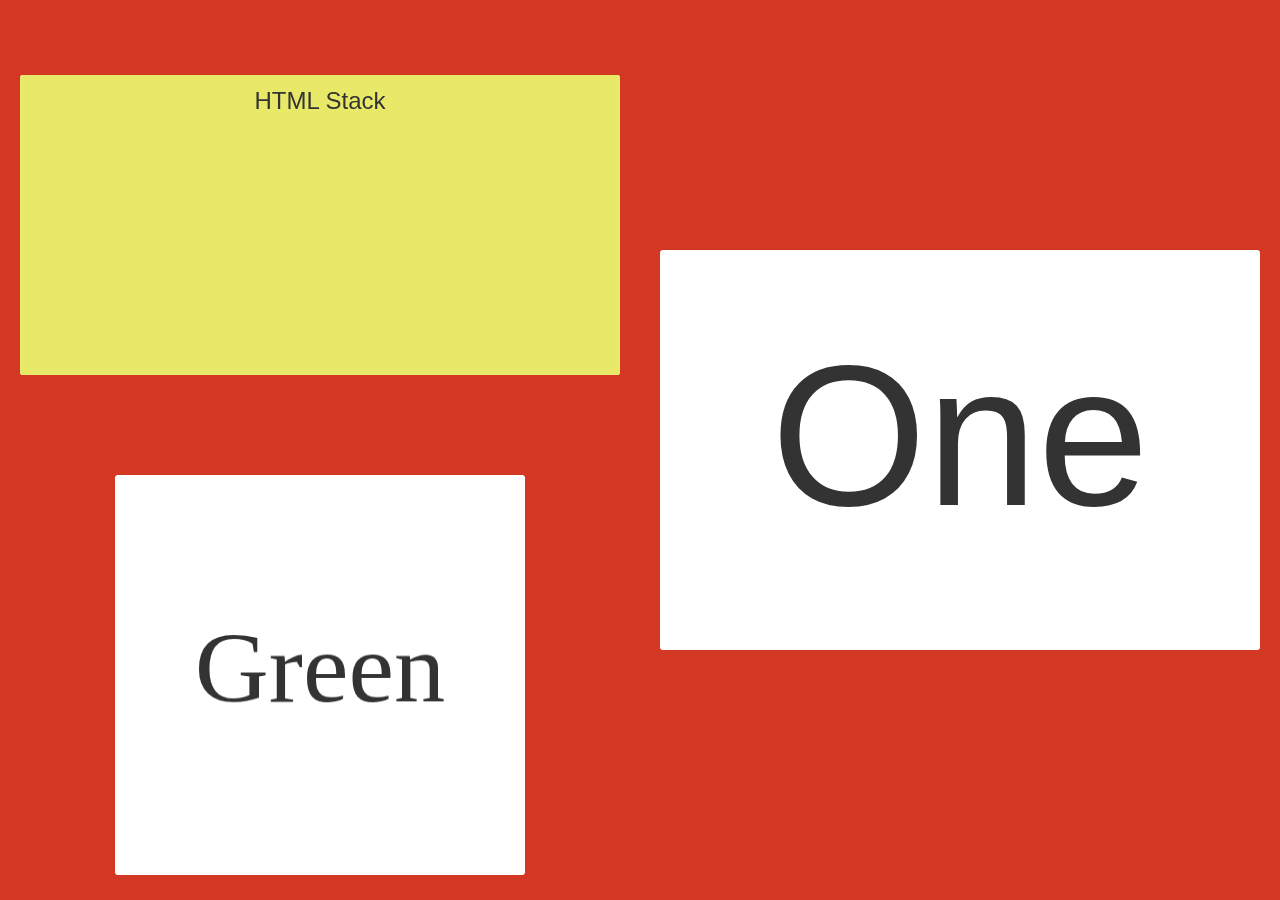
==== index.html @ 44a65b51 "Changed flashCard.html to index.html" ====
<!doctype html>
<html lang="en">
	<head>
		<meta http-equiv="Content-Type" content="text/html; charset=UTF-8" />
		<meta name="viewport" content="initial-scale=1.0, width=device-width, initial-scale=1.0, maximum-scale=1.0, user-scalable=no" />
		<meta name="apple-mobile-web-app-capable" content="yes" />

		<title>Flashcard Stacks</title>

		<link href="css/flashCard.css" rel="stylesheet" type="text/css" />
		<script src="js/flashCard.js" type="text/javascript"></script>
		<script src="js/example.js" type="text/javascript"></script>

		<style>
			html, body {height: 100%;}

			body {
				background-color: #d23823;
				font-family: sans-serif;
				margin: 0;
			}

			.fc_stack {
				height: 50%;
				width: 50%;
				padding: 20px;
				float: left;
			}
			#integers {
				height: 100%;
				float: right;
			}
			.fc_content {
				color: #333;
				line-height: 2em;
				text-align: center;
				padding: 10px;
			}
			.fc_content > span {
				font-size: 1.5em;
			}
			.fc_content > p {
				text-align: left;
				line-height: 1.4em;
				text-indent: 1ex;
				font-size: 1.1em;
				margin: 0;
				padding: 0;
			}
			.one {background-color: #e8e968}
			.two {background-color: #9673d8}
		</style>
	</head>
	<body onload="init()">
		<!-- words stack -->
		<div id="words" class="fc_stack" data-fc-width="100" data-fc-height="50" title="Dragging and tilting enabled">
			<!-- First Card -->
			<div class="fc_content one">
				<span>HTML Stack</span>
			</div>
			<div class="fc_content two">
				<span>This is a &lt;span&gt; tag.</span>
			</div>

			<!-- Second Card -->
			<div class="fc_content one">
				<span>2<sup>nd</sup> Card</span>
			</div>

			<div class="fc_content two">
				<p>This text is in a &lt;p&gt; tag, and contains a total of fourteen words.</p>
			</div>
		</div>

		<!-- integers stack -->
		 <div id="integers" class="fc_stack" title="Clicking and arrow keys enabled"></div>

		<!-- colors stack -->
		<div id="colors" class="fc_stack" data-fc-width="50" data-fc-height="50" title="Dragging enabled; Canvas dimensions match flashcard dimensions"></div>
	</body>
</html>
---- css/flashCard.css ----
.fc_stack {
	overflow: hidden;
	box-sizing: border-box;

	-webkit-touch-callout: none;
	-webkit-user-select: none;
	-khtml-user-select: none;
	-moz-user-select: none;
	-ms-user-select: none;
	user-select: none;
}

.fc_stack > div {
	width: 100%;
	height: 100%;
	position: relative;

	-webkit-perspective: 1000px;
	-moz-perspective: 1000px;
	perspective: 1000px;
}

.fc_card {
	position: absolute;
	top: 0;
	right: 0;
	bottom: 0;
	left: 0;
	margin: auto;

	width: 600px;
	height: 400px;
	cursor: pointer;

	transform-style: preserve-3d;
	-webkit-transform-style: preserve-3d;
	-ms-transform-style: preserve-3d;
}

.fc_side {
	display: block;
	width: 100%;
	height: 100%;
	position: absolute;
	background-color: #fff;

	-webkit-backface-visibility: hidden;
	-ms-backface-visibility: hidden;
	backface-visibility: hidden;
}

.fc_side, .fc_content {
	-webkit-border-radius: 3px;
	-moz-border-radius: 3px;
	border-radius: 3px;
}

.fc_content {
	margin: 0;
	width: 100%;
	height: 100%;
	overflow: hidden;
	box-sizing: border-box;
}

.fc_flipLeft, .fc_tiltLeft, .fc_flipRight, .fc_tiltRight {
	-webkit-transition: -webkit-transform 0.4s ease-out;
	transition: transform 0.5s ease-out;
}
.fc_back {
	-webkit-transform: rotateY(180deg);
	-ms-transform: rotateY(180deg);
	transform: rotateY(180deg);
}
.fc_facedown, .fc_faceup.fc_flipLeft {
	-webkit-transform: rotateY(180deg);
	-ms-transform: rotateY(180deg);
	transform: rotateY(180deg);
}
.fc_faceup, .fc_facedown.fc_flipRight {
	-webkit-transform: rotateY(360deg);
	-ms-transform: rotateY(360deg);
	transform: rotateY(360deg);
}
.fc_faceup.fc_flipRight {
	-webkit-transform: rotateY(540deg);
	-ms-transform: rotateY(540deg);
	transform: rotateY(540deg);
}
.fc_faceup.fc_tiltRight {
	-webkit-transform: rotateY(380deg);
	-ms-transform: rotateY(380deg);
	transform: rotateY(380deg);
}
.fc_faceup.fc_tiltLeft {
	-webkit-transform: rotateY(340deg);
	-ms-transform: rotateY(340deg);
	transform: rotateY(340deg);
}
.fc_facedown.fc_flipLeft {
	-webkit-transform: rotateY(0);
	-ms-transform: rotateY(0);
	transform: rotateY(0);
}
.fc_facedown.fc_tiltRight {
	-webkit-transform: rotateY(200deg);
	-ms-transform: rotateY(200deg);
	transform: rotateY(200deg);
}
.fc_facedown.fc_tiltLeft {
	-webkit-transform: rotateY(160deg);
	-ms-transform: rotateY(160deg);
	transform: rotateY(1650eg);
}

.fc_noAnimation > .fc_back, .fc_flipLeft, .fc_flipRight {
	-webkit-transform: none;
	-moz-transform: none;
	-ms-transform: none;
	transform: none;
}
.fc_noAnimation > .fc_back{
	display: none;
}
.fc_noAnimation.fc_facedown > .fc_back {
	display: block;
}
.fc_noAnimation.fc_facedown > .fc_front {
	display: none;
}

.fc_moveUp, .fc_moveDown {
	-webkit-animation-timing-function: ease-in-out;
	animation-timing-function: ease-in-out;
}
.fc_moveUp {
	-webkit-animation: fc_gotoPrevCard 0.5s;
	animation: fc_gotoPrevCard 0.5s;
}
.fc_moveDown {
	-webkit-animation: fc_gotoNextCard 0.5s;
	animation: fc_gotoNextCard 0.5s;
}

@-webkit-keyframes fc_gotoPrevCard {
	50% { -webkit-transform: translate(0, -300%);}
	50.01% { -webkit-transform: translate(0, 300%);}
}
@keyframes fc_gotoPrevCard {
	50% { transform: translate(0, -300%);}
	50.01% { transform: translate(0, 300%);}
}

@-webkit-keyframes fc_gotoNextCard {
	50% { -webkit-transform: translate(0, 300%);}
	50.01% { -webkit-transform: translate(0, -300%);}
}
@keyframes fc_gotoNextCard {
	50% { transform: translate(0, 300%);}
	50.01% { transform: translate(0, -300%);}
}
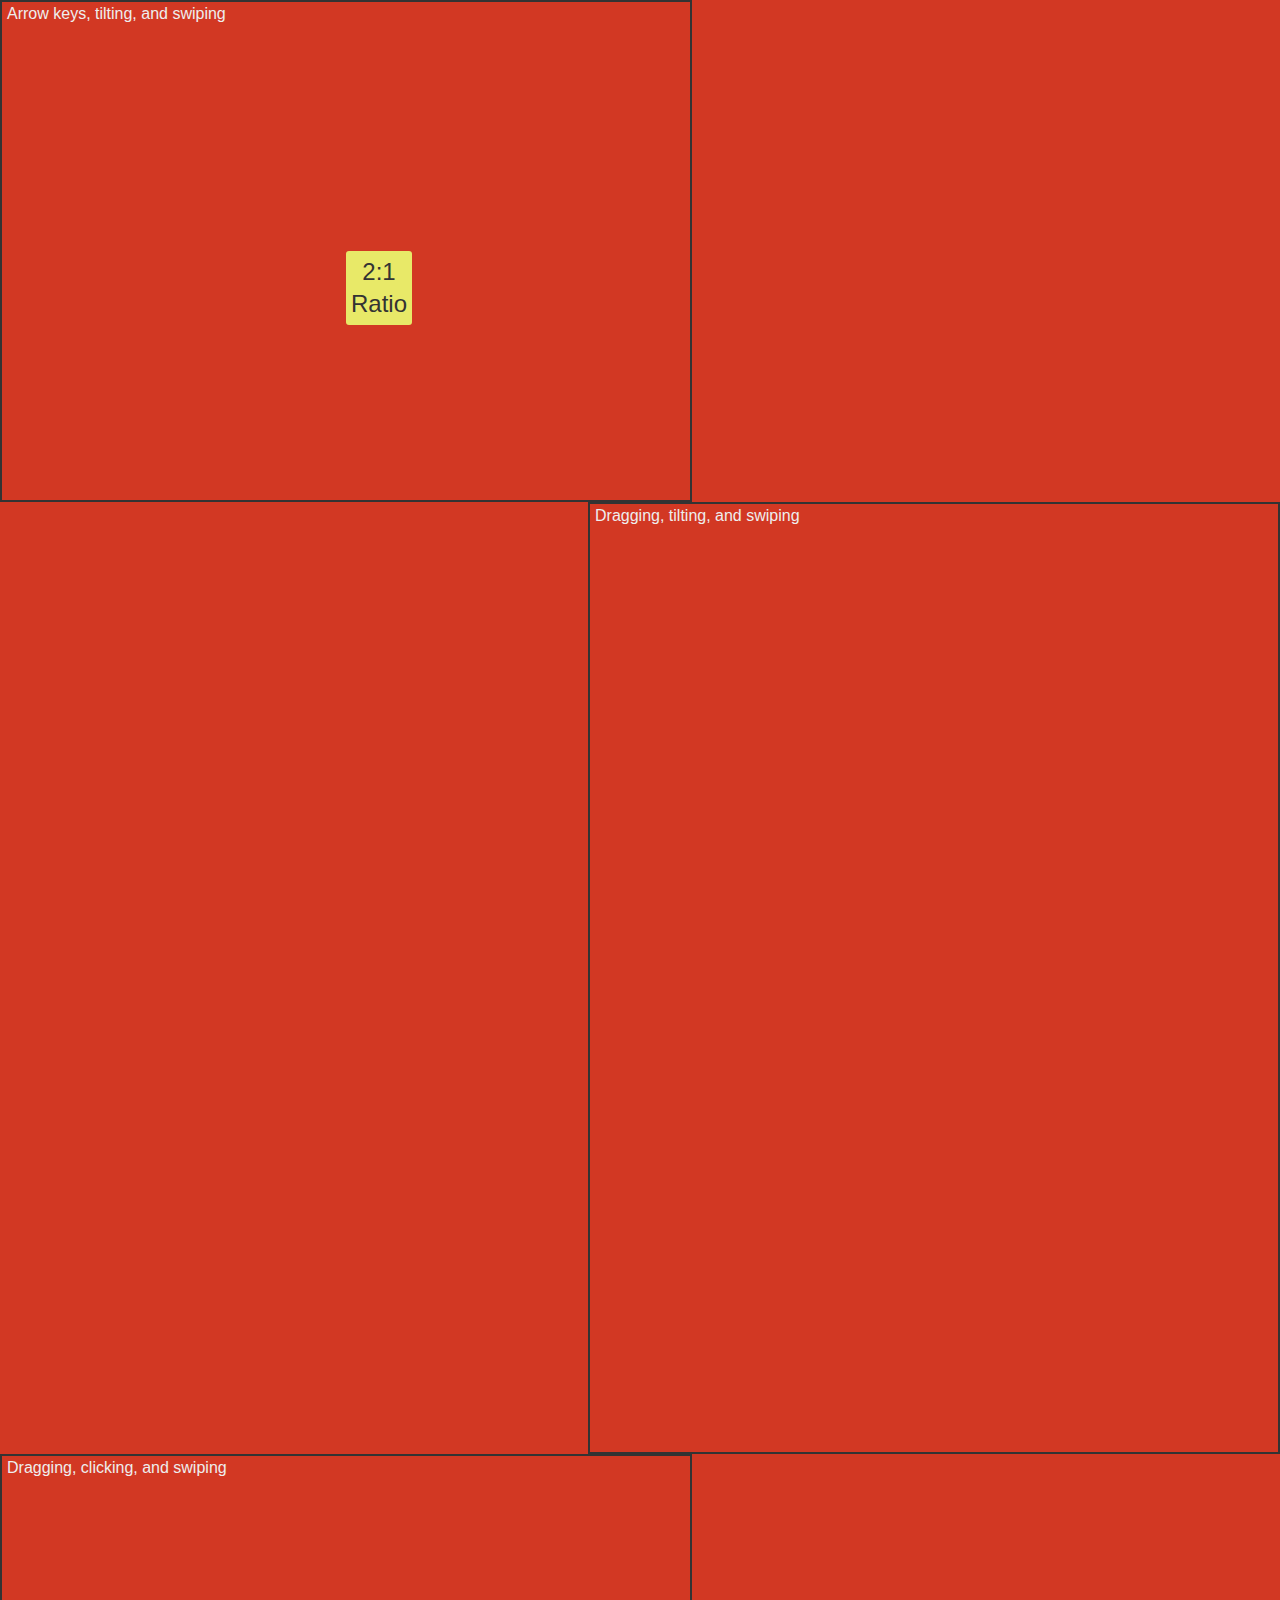
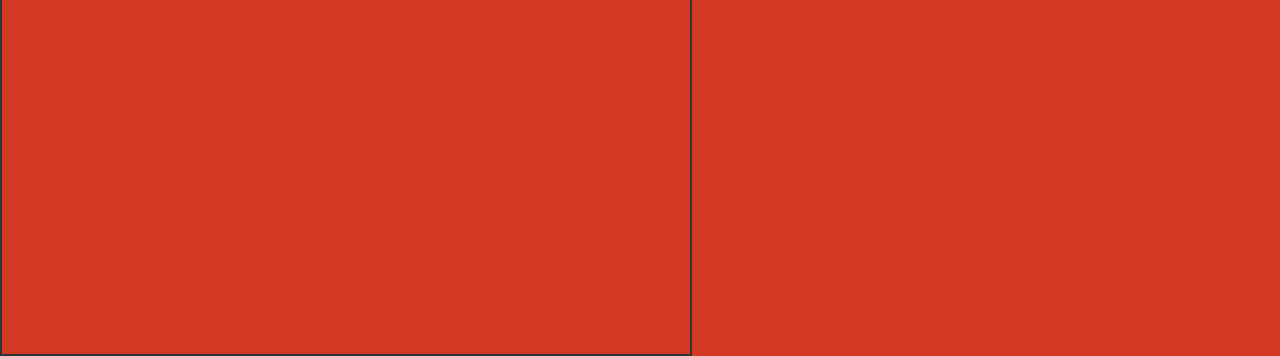
==== commit 8ff241fb: "Moved touch variables to fc class" ====
--- a/index.html
+++ b/index.html
@@ -7,9 +7,8 @@
 
 		<title>Flashcard Stacks</title>
 
-		<link href="css/flashCard.css" rel="stylesheet" type="text/css" />
-		<script src="js/flashCard.js" type="text/javascript"></script>
-		<script src="js/example.js" type="text/javascript"></script>
+		<link href="css/flashcardStacks.css" rel="stylesheet" type="text/css" />
+		<script src="js/flashcardStacks.js" type="text/javascript"></script>
 
 		<style>
 			html, body {height: 100%;}
@@ -20,11 +19,18 @@
 				margin: 0;
 			}
 
-			.fc_stack {
+			.note {
+				position: absolute;
+				top: 3px; left: 5px;
+			}
+			.fc_container {
+				position: relative;
 				height: 50%;
 				width: 50%;
-				padding: 20px;
+				padding: 1.5em;
 				float: left;
+				border: 2px solid #333;
+				color: #eee;
 			}
 			#integers {
 				height: 100%;
@@ -34,48 +40,164 @@
 				color: #333;
 				line-height: 2em;
 				text-align: center;
-				padding: 10px;
-			}
-			.fc_content > span {
-				font-size: 1.5em;
-			}
+				padding: 5px;
+				display: table;
+			}
+			button {border: none;}
+			span, button {font-size: 1.5em; vertical-align: middle;}
+			span {display: table-cell;}
 			.fc_content > p {
 				text-align: left;
 				line-height: 1.4em;
 				text-indent: 1ex;
-				font-size: 1.1em;
-				margin: 0;
-				padding: 0;
-			}
+				margin: 0; padding: 0;
+			}
+			
 			.one {background-color: #e8e968}
-			.two {background-color: #9673d8}
+			.two {background-color: #c9a5f9}
 		</style>
 	</head>
 	<body onload="init()">
 		<!-- words stack -->
-		<div id="words" class="fc_stack" data-fc-width="100" data-fc-height="50" title="Dragging and tilting enabled">
+		<div id="words" class="fc_container" data-fc-width="100" data-fc-height="50" data-fc-arrowkeys data-fc-tilt data-fc-swipe>
 			<!-- First Card -->
 			<div class="fc_content one">
-				<span>HTML Stack</span>
+				<span>2:1 Ratio</span>
 			</div>
 			<div class="fc_content two">
-				<span>This is a &lt;span&gt; tag.</span>
+				<p>This is a &lt;p&gt; tag. It contains ten different words!</p>
 			</div>
 
 			<!-- Second Card -->
+			<div class="fc_content two" data-fc-flipUp="focusInput" data-fc-enter="focusInput" data-fc-flipDown="changeText">
+				<p>What do you want the back of this card to say?</p>
+				<input name="say" onchange="fc.stacks['words'].flipCard();" autocomplete="off" maxlength="15" type="text" /><br />
+			</div>
 			<div class="fc_content one">
-				<span>2<sup>nd</sup> Card</span>
-			</div>
-
-			<div class="fc_content two">
-				<p>This text is in a &lt;p&gt; tag, and contains a total of fourteen words.</p>
-			</div>
+				<span id="backSpan">2<sup>nd</sup> Card</span>
+			</div>
+
+			<div class="note">Arrow keys, tilting, and swiping</div>
 		</div>
 
 		<!-- integers stack -->
-		 <div id="integers" class="fc_stack" title="Clicking and arrow keys enabled"></div>
+		<div id="integers" class="fc_container" data-fc-drag data-fc-swipe data-fc-tilt>
+			<div class="note">Dragging, tilting, and swiping</div>
+		</div>
 
 		<!-- colors stack -->
-		<div id="colors" class="fc_stack" data-fc-width="50" data-fc-height="50" title="Dragging enabled; Canvas dimensions match flashcard dimensions"></div>
+		<div id="colors" class="fc_container" data-fc-width="50" data-fc-height="50" data-fc-drag data-fc-click data-fc-swipe data-fc-scale>
+			<div class="note">Dragging, clicking, and swiping</div>
+		</div>
+
+
+		<!-- JavaScript -->
+		<script>
+			function focusInput(stack) {
+				say = document.getElementsByName('say')[0]
+				say.value = '';
+				say.focus();
+			}
+			function changeText(stack) {
+				document.getElementById('backSpan').innerHTML = document.getElementsByName('say')[0].value; 
+			}
+
+			/******************************
+			 * Integer class              *
+			 ******************************/
+
+			Integer = function(number, string) {
+				this.number = number;
+				this.string = string;
+			}
+			Integer.prototype.drawFront = function(ctx) {
+				var w = ctx.canvas.width / 2;
+				var h = ctx.canvas.height / 2;
+
+				// Number
+				ctx.fillStyle = '#333';
+				ctx.font = h + 'px "Trebuchet MS", "Tahoma", sans-serif';
+				ctx.textAlign = 'center';
+				ctx.textBaseline = 'middle';
+				ctx.fillText(this.string, w, h);
+			}
+			Integer.prototype.drawBack = function(ctx) {
+				var w = ctx.canvas.width / 2;
+				var h = ctx.canvas.height / 2;
+				var circleDist = w / 2;
+				var circleDiameter = w / 5;
+
+				// Circles
+				ctx.fillStyle = '#333';
+				for (var i = 0; i < this.number; i++) {
+					ctx.beginPath()
+					ctx.arc(circleDist+circleDist*(i%3), h * (i >= 3 ? 1.4:0.6), circleDiameter, 0, 2*Math.PI);
+					ctx.fill();
+					ctx.closePath()
+				}
+			}
+
+			/******************************
+			 * Color class                *
+			 ******************************/
+
+			Color = function(color) {
+				this.color = color;
+			}
+			Color.prototype.drawFront = function(ctx) {
+				var w = ctx.canvas.width / 2;
+				var h = ctx.canvas.height / 2;
+
+				// String
+				ctx.fillStyle = '#333';
+				ctx.font = w / 2 + 'px serif';
+				ctx.textAlign = 'center';
+				ctx.textBaseline = 'middle';
+				ctx.fillText(this.color, w, h);
+			}
+			Color.prototype.drawBack = function(ctx) {
+				// Color
+				ctx.fillStyle = this.color;
+				ctx.beginPath()
+				ctx.arc(ctx.canvas.width/2, ctx.canvas.height/2, ctx.canvas.height/3, 0, 2*Math.PI);
+				ctx.fill();
+				ctx.closePath()
+			}
+			Color.prototype.onFlipDown = function(stack) {
+				stack.container.style.backgroundColor = this.color;
+			}
+			Color.prototype.onFlipUp = function(stack) {
+				stack.container.style.backgroundColor = '';
+			}
+			Color.prototype.onEnter = function(stack) {
+				if (!stack.isFaceUp) this.onFlipDown(stack);
+			}
+
+			/******************************
+			 * Init function              *
+			 ******************************/
+
+			 function init() {
+				var colors = [
+					new Color('Green'),
+					new Color('Blue'),
+					new Color('Purple')
+				]
+
+				var integers = [
+					new Integer(1, 'One'),
+					new Integer(2, 'Two'),
+					new Integer(3, 'Three'),
+					new Integer(4, 'Four'),
+					new Integer(5, 'Five'),
+					new Integer(6, 'Six'),
+				]
+
+				fc.init({
+					'integers': integers,
+					'colors': colors
+				});
+			 }
+		</script>
 	</body>
 </html>
--- a/css/flashcardStacks.css
+++ b/css/flashcardStacks.css
@@ -0,0 +1,161 @@
+.fc_stack {
+	overflow: hidden;
+	box-sizing: border-box;
+
+	-webkit-touch-callout: none;
+	-webkit-user-select: none;
+	-khtml-user-select: none;
+	-moz-user-select: none;
+	-ms-user-select: none;
+	user-select: none;
+}
+
+.fc_stack > div {
+	width: 100%;
+	height: 100%;
+	position: relative;
+
+	-webkit-perspective: 1000px;
+	-moz-perspective: 1000px;
+	perspective: 1000px;
+}
+
+.fc_card {
+	position: absolute;
+	top: 0;
+	right: 0;
+	bottom: 0;
+	left: 0;
+	margin: auto;
+
+	width: 600px;
+	height: 400px;
+	cursor: pointer;
+
+	transform-style: preserve-3d;
+	-webkit-transform-style: preserve-3d;
+	-ms-transform-style: preserve-3d;
+}
+
+.fc_side {
+	display: block;
+	width: 100%;
+	height: 100%;
+	position: absolute;
+	background-color: #fff;
+
+	-webkit-backface-visibility: hidden;
+	-ms-backface-visibility: hidden;
+	backface-visibility: hidden;
+}
+
+.fc_side, .fc_content {
+	-webkit-border-radius: 3px;
+	-moz-border-radius: 3px;
+	border-radius: 3px;
+}
+
+.fc_content {
+	margin: 0;
+	width: 100%;
+	height: 100%;
+	overflow: hidden;
+	box-sizing: border-box;
+}
+
+.fc_flipLeft, .fc_tiltLeft, .fc_flipRight, .fc_tiltRight {
+	-webkit-transition: -webkit-transform 0.4s ease-out;
+	transition: transform 0.5s ease-out;
+}
+.fc_back {
+	-webkit-transform: rotateY(180deg);
+	-ms-transform: rotateY(180deg);
+	transform: rotateY(180deg);
+}
+.fc_facedown, .fc_faceup.fc_flipLeft {
+	-webkit-transform: rotateY(180deg);
+	-ms-transform: rotateY(180deg);
+	transform: rotateY(180deg);
+}
+.fc_faceup, .fc_facedown.fc_flipRight {
+	-webkit-transform: rotateY(360deg);
+	-ms-transform: rotateY(360deg);
+	transform: rotateY(360deg);
+}
+.fc_faceup.fc_flipRight {
+	-webkit-transform: rotateY(540deg);
+	-ms-transform: rotateY(540deg);
+	transform: rotateY(540deg);
+}
+.fc_faceup.fc_tiltRight {
+	-webkit-transform: rotateY(380deg);
+	-ms-transform: rotateY(380deg);
+	transform: rotateY(380deg);
+}
+.fc_faceup.fc_tiltLeft {
+	-webkit-transform: rotateY(340deg);
+	-ms-transform: rotateY(340deg);
+	transform: rotateY(340deg);
+}
+.fc_facedown.fc_flipLeft {
+	-webkit-transform: rotateY(0);
+	-ms-transform: rotateY(0);
+	transform: rotateY(0);
+}
+.fc_facedown.fc_tiltRight {
+	-webkit-transform: rotateY(200deg);
+	-ms-transform: rotateY(200deg);
+	transform: rotateY(200deg);
+}
+.fc_facedown.fc_tiltLeft {
+	-webkit-transform: rotateY(160deg);
+	-ms-transform: rotateY(160deg);
+	transform: rotateY(1650eg);
+}
+
+.fc_noAnimation > .fc_back, .fc_flipLeft, .fc_flipRight {
+	-webkit-transform: none;
+	-moz-transform: none;
+	-ms-transform: none;
+	transform: none;
+}
+.fc_noAnimation > .fc_back{
+	display: none;
+}
+.fc_noAnimation.fc_facedown > .fc_back {
+	display: block;
+}
+.fc_noAnimation.fc_facedown > .fc_front {
+	display: none;
+}
+
+.fc_moveUp, .fc_moveDown {
+	-webkit-animation-timing-function: ease-in-out;
+	animation-timing-function: ease-in-out;
+}
+.fc_moveUp {
+	-webkit-animation: fc_gotoPrevCard 0.5s;
+	animation: fc_gotoPrevCard 0.5s;
+}
+.fc_moveDown {
+	-webkit-animation: fc_gotoNextCard 0.5s;
+	animation: fc_gotoNextCard 0.5s;
+}
+
+@-webkit-keyframes fc_gotoPrevCard {
+	50% { -webkit-transform: translate(0, -300%);}
+	50.01% { -webkit-transform: translate(0, 300%);}
+}
+@keyframes fc_gotoPrevCard {
+	50% { transform: translate(0, -300%);}
+	50.01% { transform: translate(0, 300%);}
+}
+
+@-webkit-keyframes fc_gotoNextCard {
+	50% { -webkit-transform: translate(0, 300%);}
+	50.01% { -webkit-transform: translate(0, -300%);}
+}
+@keyframes fc_gotoNextCard {
+	50% { transform: translate(0, 300%);}
+	50.01% { transform: translate(0, -300%);}
+}
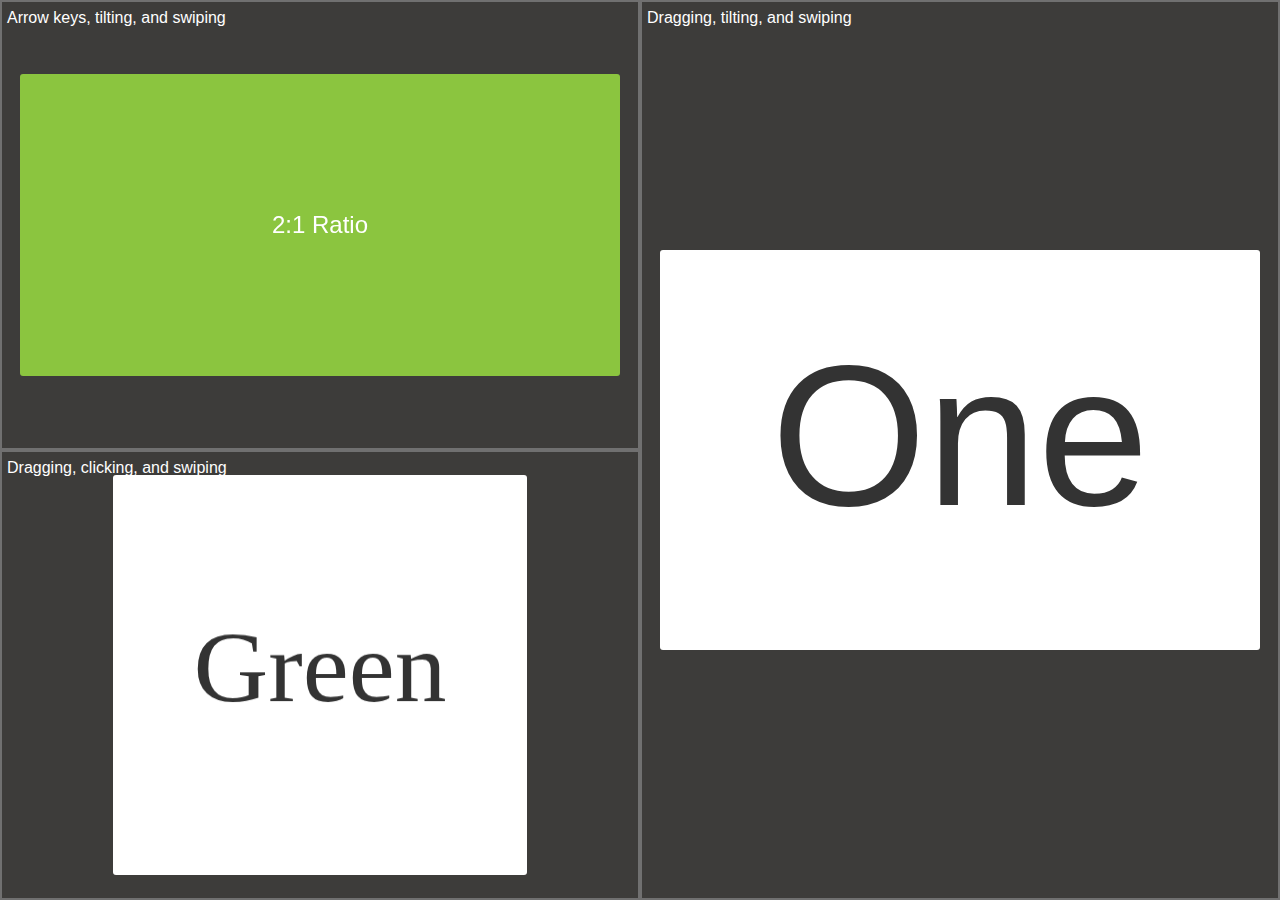
==== commit af04c1b0: "Moved white background from fc_side to fc_content" ====
--- a/index.html
+++ b/index.html
@@ -11,50 +11,41 @@
 		<script src="js/flashcardStacks.js" type="text/javascript"></script>
 
 		<style>
-			html, body {height: 100%;}
-
+			html, body, #integers {height: 100%;}
+			body, p {
+				line-height: 1.4em;
+				margin: 0; padding: 0;
+			}
 			body {
-				background-color: #d23823;
+				background-color: #3d3c3a;
+				color: #ffffff;
 				font-family: sans-serif;
-				margin: 0;
-			}
-
+			}
+			span {
+				display: table-cell;
+				font-size: 1.5em;
+				vertical-align: middle;
+			}
+			.fc_container {
+				float: left;
+				position: relative;
+				height: 50%; width: 50%;
+				border: 2px solid #707070;
+				padding: 1em;
+			}
+			.fc_content {
+				display: table;
+				padding: 5px;
+				line-height: 2em;
+				text-align: center;
+			}
 			.note {
 				position: absolute;
-				top: 3px; left: 5px;
-			}
-			.fc_container {
-				position: relative;
-				height: 50%;
-				width: 50%;
-				padding: 1.5em;
-				float: left;
-				border: 2px solid #333;
-				color: #eee;
-			}
-			#integers {
-				height: 100%;
-				float: right;
-			}
-			.fc_content {
-				color: #333;
-				line-height: 2em;
-				text-align: center;
-				padding: 5px;
-				display: table;
-			}
-			button {border: none;}
-			span, button {font-size: 1.5em; vertical-align: middle;}
-			span {display: table-cell;}
-			.fc_content > p {
-				text-align: left;
-				line-height: 1.4em;
-				text-indent: 1ex;
-				margin: 0; padding: 0;
-			}
-			
-			.one {background-color: #e8e968}
-			.two {background-color: #c9a5f9}
+				left: 5px; top: 5px;
+			}
+			#integers {float: right;}
+			.one {background-color: #8bc53f}
+			.two {background-color: #d32127}
 		</style>
 	</head>
 	<body onload="init()">
@@ -64,16 +55,16 @@
 			<div class="fc_content one">
 				<span>2:1 Ratio</span>
 			</div>
+			<div class="fc_content one">
+				<p>This is a &lt;p&gt; tag. It contains ten different words!</p>
+			</div>
+
+			<!-- Second Card -->
+			<div class="fc_content two" data-fc-flipDown="changeText">
+				<p>What do you want the back of this card to say?</p>
+				<input name="say" onchange="fc.stacks['words'].flipCard();" autocomplete="off" maxlength="25" type="text" /><br />
+			</div>
 			<div class="fc_content two">
-				<p>This is a &lt;p&gt; tag. It contains ten different words!</p>
-			</div>
-
-			<!-- Second Card -->
-			<div class="fc_content two" data-fc-flipUp="focusInput" data-fc-enter="focusInput" data-fc-flipDown="changeText">
-				<p>What do you want the back of this card to say?</p>
-				<input name="say" onchange="fc.stacks['words'].flipCard();" autocomplete="off" maxlength="15" type="text" /><br />
-			</div>
-			<div class="fc_content one">
 				<span id="backSpan">2<sup>nd</sup> Card</span>
 			</div>
 
@@ -90,44 +81,56 @@
 			<div class="note">Dragging, clicking, and swiping</div>
 		</div>
 
-
-		<!-- JavaScript -->
 		<script>
-			function focusInput(stack) {
+			/******************************
+			 * JavaScript                 *
+			 ******************************/
+
+			// Change back inner html of card
+			function changeText(stack) {
 				say = document.getElementsByName('say')[0]
-				say.value = '';
-				say.focus();
-			}
-			function changeText(stack) {
-				document.getElementById('backSpan').innerHTML = document.getElementsByName('say')[0].value; 
-			}
-
-			/******************************
-			 * Integer class              *
-			 ******************************/
-
+				say.blur();
+
+				document.getElementById('backSpan').innerHTML = say.value; 
+				document.activeElement = document.body
+			}
+
+			function drawCenter(text, ctx) {
+				var w = ctx.canvas.width / 2;
+				var h = ctx.canvas.height / 2;
+
+				// Number
+				ctx.fillStyle = '#333';
+				ctx.textAlign = 'center';
+				ctx.textBaseline = 'middle';
+				ctx.fillText(text, w, h);
+
+			}
+
+			/******************************
+			 * Integer class methods      *
+			 ******************************/
+
+			// Integer constructor
 			Integer = function(number, string) {
 				this.number = number;
 				this.string = string;
 			}
+
+			// Draws the front of an integer card
 			Integer.prototype.drawFront = function(ctx) {
-				var w = ctx.canvas.width / 2;
-				var h = ctx.canvas.height / 2;
-
-				// Number
-				ctx.fillStyle = '#333';
-				ctx.font = h + 'px "Trebuchet MS", "Tahoma", sans-serif';
-				ctx.textAlign = 'center';
-				ctx.textBaseline = 'middle';
-				ctx.fillText(this.string, w, h);
-			}
+				ctx.font = (ctx.canvas.height / 2) + 'px "Trebuchet MS", "Tahoma", sans-serif';
+				drawCenter(this.string, ctx)
+			}
+
+			// Draws the back of an integer card
 			Integer.prototype.drawBack = function(ctx) {
 				var w = ctx.canvas.width / 2;
 				var h = ctx.canvas.height / 2;
 				var circleDist = w / 2;
 				var circleDiameter = w / 5;
 
-				// Circles
+				// Draw circles
 				ctx.fillStyle = '#333';
 				for (var i = 0; i < this.number; i++) {
 					ctx.beginPath()
@@ -138,23 +141,25 @@
 			}
 
 			/******************************
-			 * Color class                *
-			 ******************************/
-
+			 * Color class methods        *
+			 ******************************/
+
+			// Color constructor
 			Color = function(color) {
 				this.color = color;
 			}
+
+			// Draws the front of a color card
 			Color.prototype.drawFront = function(ctx) {
 				var w = ctx.canvas.width / 2;
 				var h = ctx.canvas.height / 2;
 
-				// String
-				ctx.fillStyle = '#333';
-				ctx.font = w / 2 + 'px serif';
-				ctx.textAlign = 'center';
-				ctx.textBaseline = 'middle';
-				ctx.fillText(this.color, w, h);
-			}
+				// Draw string
+				ctx.font = (ctx.canvas.width / 4) + 'px serif';
+				drawCenter(this.color, ctx);
+			}
+
+			// Draws the back of a color card
 			Color.prototype.drawBack = function(ctx) {
 				// Color
 				ctx.fillStyle = this.color;
@@ -163,12 +168,16 @@
 				ctx.fill();
 				ctx.closePath()
 			}
+
+			// Change container color
 			Color.prototype.onFlipDown = function(stack) {
 				stack.container.style.backgroundColor = this.color;
 			}
+			// Restore container color
 			Color.prototype.onFlipUp = function(stack) {
 				stack.container.style.backgroundColor = '';
 			}
+			// If stack is faceup, call function 'onflipdown'
 			Color.prototype.onEnter = function(stack) {
 				if (!stack.isFaceUp) this.onFlipDown(stack);
 			}
@@ -178,12 +187,14 @@
 			 ******************************/
 
 			 function init() {
+				// Array of Color objects
 				var colors = [
 					new Color('Green'),
 					new Color('Blue'),
 					new Color('Purple')
 				]
 
+				// Array of Integer objects
 				var integers = [
 					new Integer(1, 'One'),
 					new Integer(2, 'Two'),
@@ -193,6 +204,7 @@
 					new Integer(6, 'Six'),
 				]
 
+				// Load flashcards onto webpage
 				fc.init({
 					'integers': integers,
 					'colors': colors
--- a/css/flashcardStacks.css
+++ b/css/flashcardStacks.css
@@ -1,16 +1,10 @@
-.fc_stack {
+.fc_container {
+	box-sizing: border-box;
 	overflow: hidden;
-	box-sizing: border-box;
-
-	-webkit-touch-callout: none;
-	-webkit-user-select: none;
-	-khtml-user-select: none;
-	-moz-user-select: none;
-	-ms-user-select: none;
-	user-select: none;
+	padding: 1%;
 }
 
-.fc_stack > div {
+.fc_holder {
 	width: 100%;
 	height: 100%;
 	position: relative;
@@ -22,15 +16,11 @@
 
 .fc_card {
 	position: absolute;
-	top: 0;
-	right: 0;
-	bottom: 0;
-	left: 0;
+	top: 0; right: 0; bottom: 0; left: 0;
 	margin: auto;
 
 	width: 600px;
 	height: 400px;
-	cursor: pointer;
 
 	transform-style: preserve-3d;
 	-webkit-transform-style: preserve-3d;
@@ -42,11 +32,19 @@
 	width: 100%;
 	height: 100%;
 	position: absolute;
-	background-color: #fff;
 
 	-webkit-backface-visibility: hidden;
 	-ms-backface-visibility: hidden;
 	backface-visibility: hidden;
+}
+canvas.fc_side {
+	background-color: #fff;
+	-webkit-touch-callout: none;
+	-webkit-user-select: none;
+	-khtml-user-select: none;
+	-moz-user-select: none;
+	-ms-user-select: none;
+	user-select: none;
 }
 
 .fc_side, .fc_content {
@@ -61,18 +59,14 @@
 	height: 100%;
 	overflow: hidden;
 	box-sizing: border-box;
+	background-color: #fff;
 }
 
 .fc_flipLeft, .fc_tiltLeft, .fc_flipRight, .fc_tiltRight {
 	-webkit-transition: -webkit-transform 0.4s ease-out;
 	transition: transform 0.5s ease-out;
 }
-.fc_back {
-	-webkit-transform: rotateY(180deg);
-	-ms-transform: rotateY(180deg);
-	transform: rotateY(180deg);
-}
-.fc_facedown, .fc_faceup.fc_flipLeft {
+.fc_back, .fc_facedown, .fc_faceup.fc_flipLeft {
 	-webkit-transform: rotateY(180deg);
 	-ms-transform: rotateY(180deg);
 	transform: rotateY(180deg);
@@ -110,16 +104,21 @@
 .fc_facedown.fc_tiltLeft {
 	-webkit-transform: rotateY(160deg);
 	-ms-transform: rotateY(160deg);
-	transform: rotateY(1650eg);
+	transform: rotateY(160deg);
 }
 
-.fc_noAnimation > .fc_back, .fc_flipLeft, .fc_flipRight {
+.fc_noAnimation, .fc_noAnimation > .fc_back {
 	-webkit-transform: none;
 	-moz-transform: none;
 	-ms-transform: none;
 	transform: none;
 }
-.fc_noAnimation > .fc_back{
+.fc_noAnimation > .fc_side {
+	-webkit-backface-visibility: visible;
+	-ms-backface-visibility: visible;
+	backface-visibility: visible;
+}
+.fc_noAnimation > .fc_back {
 	display: none;
 }
 .fc_noAnimation.fc_facedown > .fc_back {
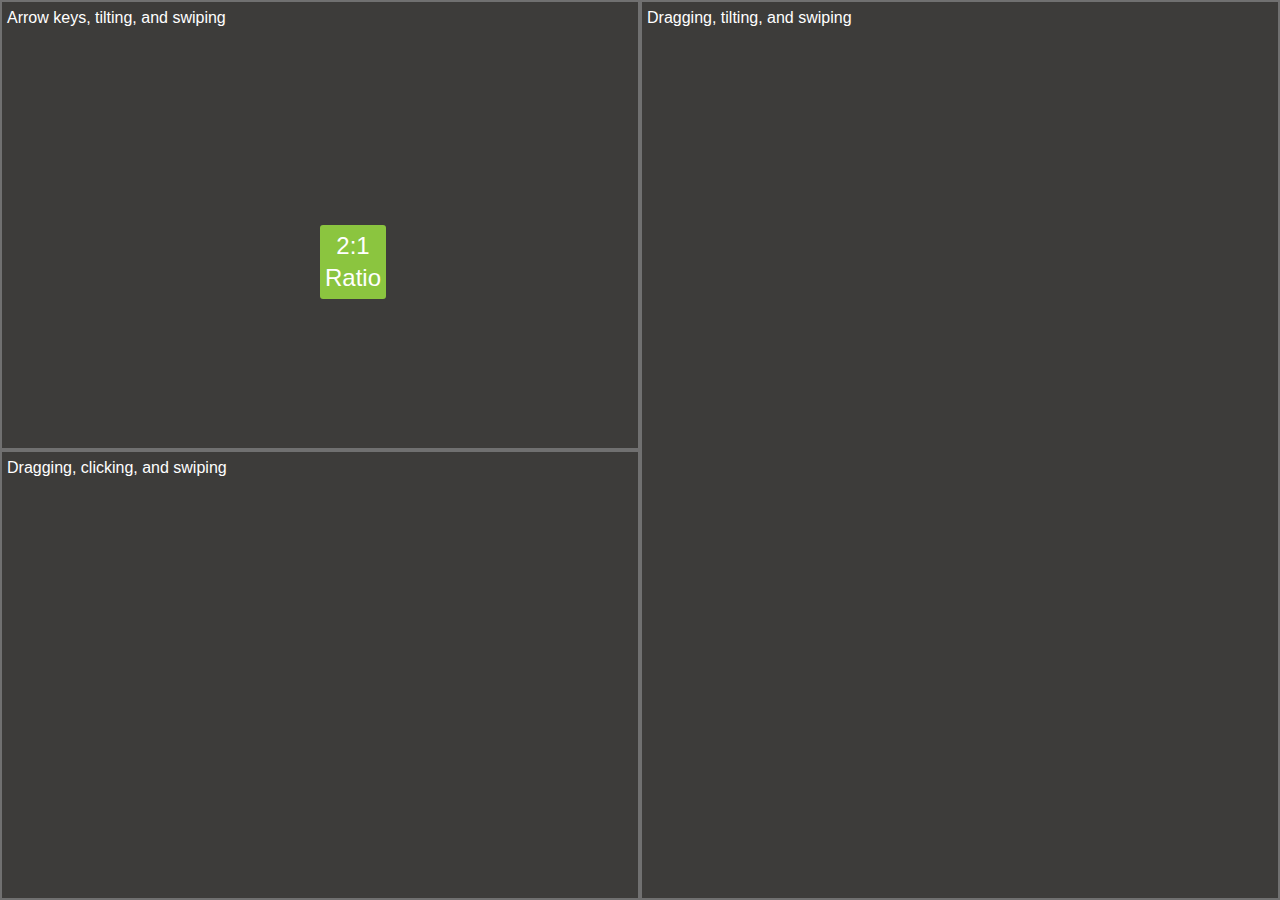
==== commit a91eb406: "Changed fc data attributes to basic attributes" ====
--- a/index.html
+++ b/index.html
@@ -16,22 +16,23 @@
 				line-height: 1.4em;
 				margin: 0; padding: 0;
 			}
-			body {
+			body, input {
 				background-color: #3d3c3a;
 				color: #ffffff;
 				font-family: sans-serif;
 			}
-			span {
+			span, input {
 				display: table-cell;
 				font-size: 1.5em;
 				vertical-align: middle;
 			}
+			input {border: none; width: 50%;}
 			.fc_container {
 				float: left;
 				position: relative;
 				height: 50%; width: 50%;
 				border: 2px solid #707070;
-				padding: 1em;
+				box-sizing: border-box;
 			}
 			.fc_content {
 				display: table;
@@ -50,21 +51,23 @@
 	</head>
 	<body onload="init()">
 		<!-- words stack -->
-		<div id="words" class="fc_container" data-fc-width="100" data-fc-height="50" data-fc-arrowkeys data-fc-tilt data-fc-swipe>
-			<!-- First Card -->
+		<div id="words" class="fc_container" fc-width="600" fc-height="300" fc-tester="TESTING 1 2 3" fc-margin="10%" fc-arrowkeys fc-tilt fc-swipe>
 			<div class="fc_content one">
+				<!-- Front of card one -->
 				<span>2:1 Ratio</span>
 			</div>
 			<div class="fc_content one">
+				<!-- Back of card one -->
 				<p>This is a &lt;p&gt; tag. It contains ten different words!</p>
 			</div>
 
-			<!-- Second Card -->
-			<div class="fc_content two" data-fc-flipDown="changeText">
+			<div class="fc_content two" fc-onFlipDown="changeText">
+				<!-- Front of card two -->
 				<p>What do you want the back of this card to say?</p>
 				<input name="say" onchange="fc.stacks['words'].flipCard();" autocomplete="off" maxlength="25" type="text" /><br />
 			</div>
 			<div class="fc_content two">
+				<!-- Back of card two -->
 				<span id="backSpan">2<sup>nd</sup> Card</span>
 			</div>
 
@@ -72,12 +75,12 @@
 		</div>
 
 		<!-- integers stack -->
-		<div id="integers" class="fc_container" data-fc-drag data-fc-swipe data-fc-tilt>
+		<div id="integers" class="fc_container" fc-drag fc-swipe fc-tilt>
 			<div class="note">Dragging, tilting, and swiping</div>
 		</div>
 
 		<!-- colors stack -->
-		<div id="colors" class="fc_container" data-fc-width="50" data-fc-height="50" data-fc-drag data-fc-click data-fc-swipe data-fc-scale>
+		<div id="colors" class="fc_container" fc-width="500" fc-height="500" fc-drag fc-click fc-swipe fc-scale>
 			<div class="note">Dragging, clicking, and swiping</div>
 		</div>
 
@@ -95,16 +98,15 @@
 				document.activeElement = document.body
 			}
 
+			// Draw text in center of canvas
 			function drawCenter(text, ctx) {
 				var w = ctx.canvas.width / 2;
 				var h = ctx.canvas.height / 2;
 
-				// Number
 				ctx.fillStyle = '#333';
 				ctx.textAlign = 'center';
 				ctx.textBaseline = 'middle';
 				ctx.fillText(text, w, h);
-
 			}
 
 			/******************************
@@ -187,27 +189,21 @@
 			 ******************************/
 
 			 function init() {
-				// Array of Color objects
-				var colors = [
-					new Color('Green'),
-					new Color('Blue'),
-					new Color('Purple')
-				]
-
-				// Array of Integer objects
-				var integers = [
-					new Integer(1, 'One'),
-					new Integer(2, 'Two'),
-					new Integer(3, 'Three'),
-					new Integer(4, 'Four'),
-					new Integer(5, 'Five'),
-					new Integer(6, 'Six'),
-				]
-
 				// Load flashcards onto webpage
 				fc.init({
-					'integers': integers,
-					'colors': colors
+					'integers': [
+						new Integer(1, 'One'),
+						new Integer(2, 'Two'),
+						new Integer(3, 'Three'),
+						new Integer(4, 'Four'),
+						new Integer(5, 'Five'),
+						new Integer(6, 'Six'),
+					],
+					'colors': [
+						new Color('Green'),
+						new Color('Blue'),
+						new Color('Purple')
+					]
 				});
 			 }
 		</script>
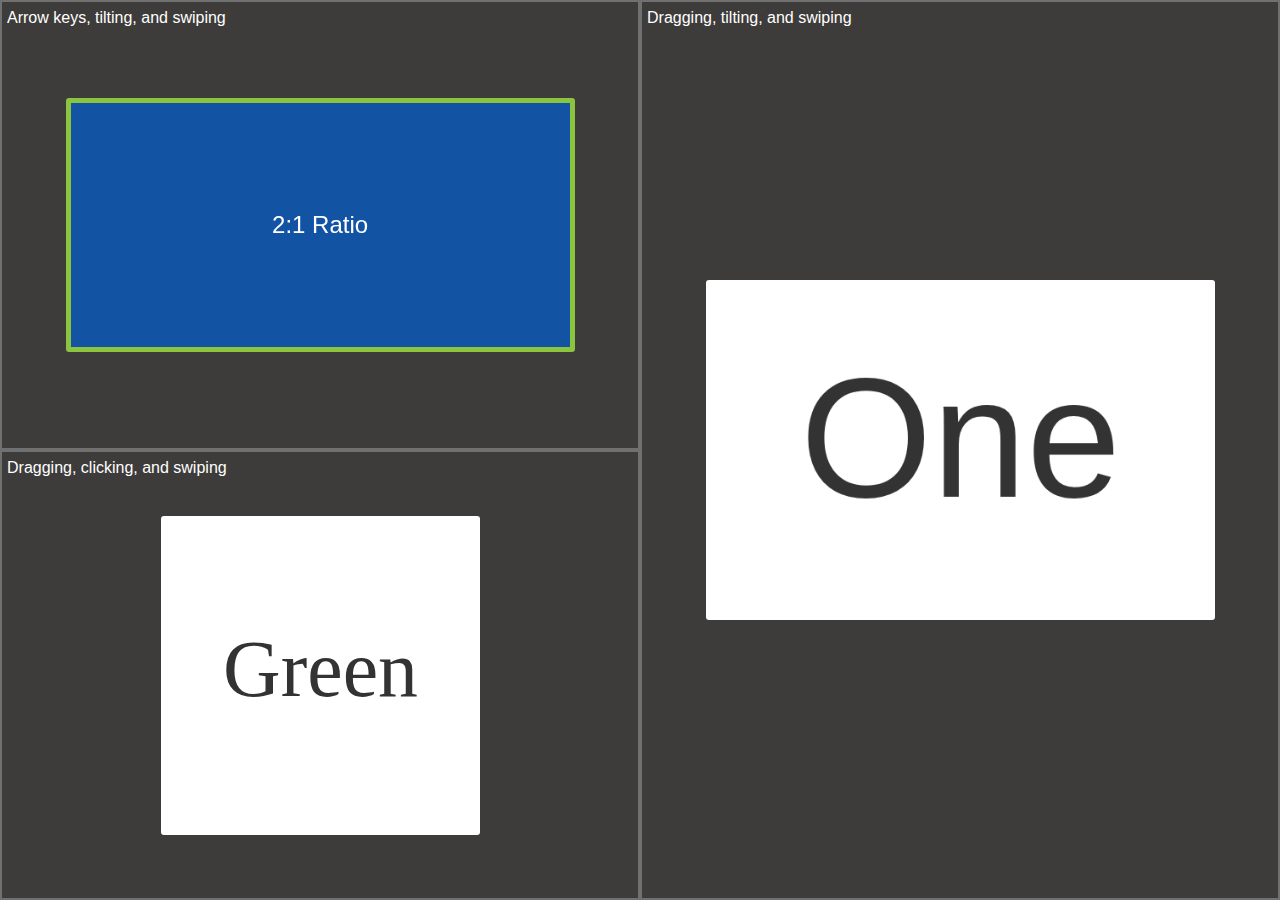
==== commit 9b161c86: "Added up/down tilting" ====
--- a/index.html
+++ b/index.html
@@ -12,6 +12,7 @@
 
 		<style>
 			html, body, #integers {height: 100%;}
+			body { -webkit-touch-callout: none; -webkit-user-select: none; -khtml-user-select: none; -moz-user-select: none; -ms-user-select: none; user-select: none;}
 			body, p {
 				line-height: 1.4em;
 				margin: 0; padding: 0;
@@ -22,6 +23,7 @@
 				font-family: sans-serif;
 			}
 			span, input {
+				background-color: #1253a4;
 				display: table-cell;
 				font-size: 1.5em;
 				vertical-align: middle;
@@ -46,7 +48,7 @@
 			}
 			#integers {float: right;}
 			.one {background-color: #8bc53f}
-			.two {background-color: #d32127}
+			.two {background-color: #003058}
 		</style>
 	</head>
 	<body onload="init()">
@@ -75,12 +77,12 @@
 		</div>
 
 		<!-- integers stack -->
-		<div id="integers" class="fc_container" fc-drag fc-swipe fc-tilt>
+		<div id="integers" class="fc_container" fc-margin="10%" fc-drag fc-swipe fc-tilt>
 			<div class="note">Dragging, tilting, and swiping</div>
 		</div>
 
 		<!-- colors stack -->
-		<div id="colors" class="fc_container" fc-width="500" fc-height="500" fc-drag fc-click fc-swipe fc-scale>
+		<div id="colors" class="fc_container" fc-width="500" fc-height="500" fc-margin="10%" fc-drag fc-click fc-swipe fc-scale>
 			<div class="note">Dragging, clicking, and swiping</div>
 		</div>
 
--- a/css/flashcardStacks.css
+++ b/css/flashcardStacks.css
@@ -1,14 +1,23 @@
+.fc_container, .fc_outerHolder .fc_innerHolder, .fc_card, .fc_side, .fc_content { 
+	padding 0; margin: 0;
+}
+
 .fc_container {
+	overflow: hidden;
+}
+
+.fc_outerHolder {
 	box-sizing: border-box;
-	overflow: hidden;
 	padding: 1%;
 }
 
-.fc_holder {
+.fc_outerHolder, .fc_innerHolder {
 	width: 100%;
 	height: 100%;
 	position: relative;
+}
 
+.fc_innerHolder {
 	-webkit-perspective: 1000px;
 	-moz-perspective: 1000px;
 	perspective: 1000px;
@@ -19,12 +28,9 @@
 	top: 0; right: 0; bottom: 0; left: 0;
 	margin: auto;
 
-	width: 600px;
-	height: 400px;
-
-	transform-style: preserve-3d;
 	-webkit-transform-style: preserve-3d;
 	-ms-transform-style: preserve-3d;
+	transform-style: preserve-3d;
 }
 
 .fc_side {
@@ -54,7 +60,6 @@
 }
 
 .fc_content {
-	margin: 0;
 	width: 100%;
 	height: 100%;
 	overflow: hidden;
@@ -62,7 +67,7 @@
 	background-color: #fff;
 }
 
-.fc_flipLeft, .fc_tiltLeft, .fc_flipRight, .fc_tiltRight {
+.fc_flipLeft, .fc_tiltLeft, .fc_flipRight, .fc_tiltRight, .fc_tiltUp, .fc_tiltDown {
 	-webkit-transition: -webkit-transform 0.4s ease-out;
 	transition: transform 0.5s ease-out;
 }
@@ -107,6 +112,22 @@
 	transform: rotateY(160deg);
 }
 
+.fc_tiltUp {
+	transform: translate(0, -1%);
+	transform: translate(0, -1%);
+}
+
+.fc_tiltDown {
+	transform: translate(0, 1%);
+	transform: translate(0, 1%);
+}
+
+.fc_back, .fc_facedown, .fc_faceup.fc_flipLeft {
+	-webkit-transform: rotateY(180deg);
+	-ms-transform: rotateY(180deg);
+	transform: rotateY(180deg);
+}
+
 .fc_noAnimation, .fc_noAnimation > .fc_back {
 	-webkit-transform: none;
 	-moz-transform: none;
@@ -128,10 +149,6 @@
 	display: none;
 }
 
-.fc_moveUp, .fc_moveDown {
-	-webkit-animation-timing-function: ease-in-out;
-	animation-timing-function: ease-in-out;
-}
 .fc_moveUp {
 	-webkit-animation: fc_gotoPrevCard 0.5s;
 	animation: fc_gotoPrevCard 0.5s;
@@ -142,19 +159,19 @@
 }
 
 @-webkit-keyframes fc_gotoPrevCard {
-	50% { -webkit-transform: translate(0, -300%);}
-	50.01% { -webkit-transform: translate(0, 300%);}
+	50% { -webkit-transform: translate(0, -100%);}
+	50.001% { -webkit-transform: translate(0, 100%);}
 }
 @keyframes fc_gotoPrevCard {
-	50% { transform: translate(0, -300%);}
-	50.01% { transform: translate(0, 300%);}
+	50% { transform: translate(0, -100%);}
+	50.001% { transform: translate(0, 100%);}
 }
 
 @-webkit-keyframes fc_gotoNextCard {
-	50% { -webkit-transform: translate(0, 300%);}
-	50.01% { -webkit-transform: translate(0, -300%);}
+	50% { -webkit-transform: translate(0, 100%);}
+	50.001% { -webkit-transform: translate(0, -100%);}
 }
 @keyframes fc_gotoNextCard {
-	50% { transform: translate(0, 300%);}
-	50.01% { transform: translate(0, -300%);}
+	50% { transform: translate(0, 100%);}
+	50.001% { transform: translate(0, -100%);}
 }
